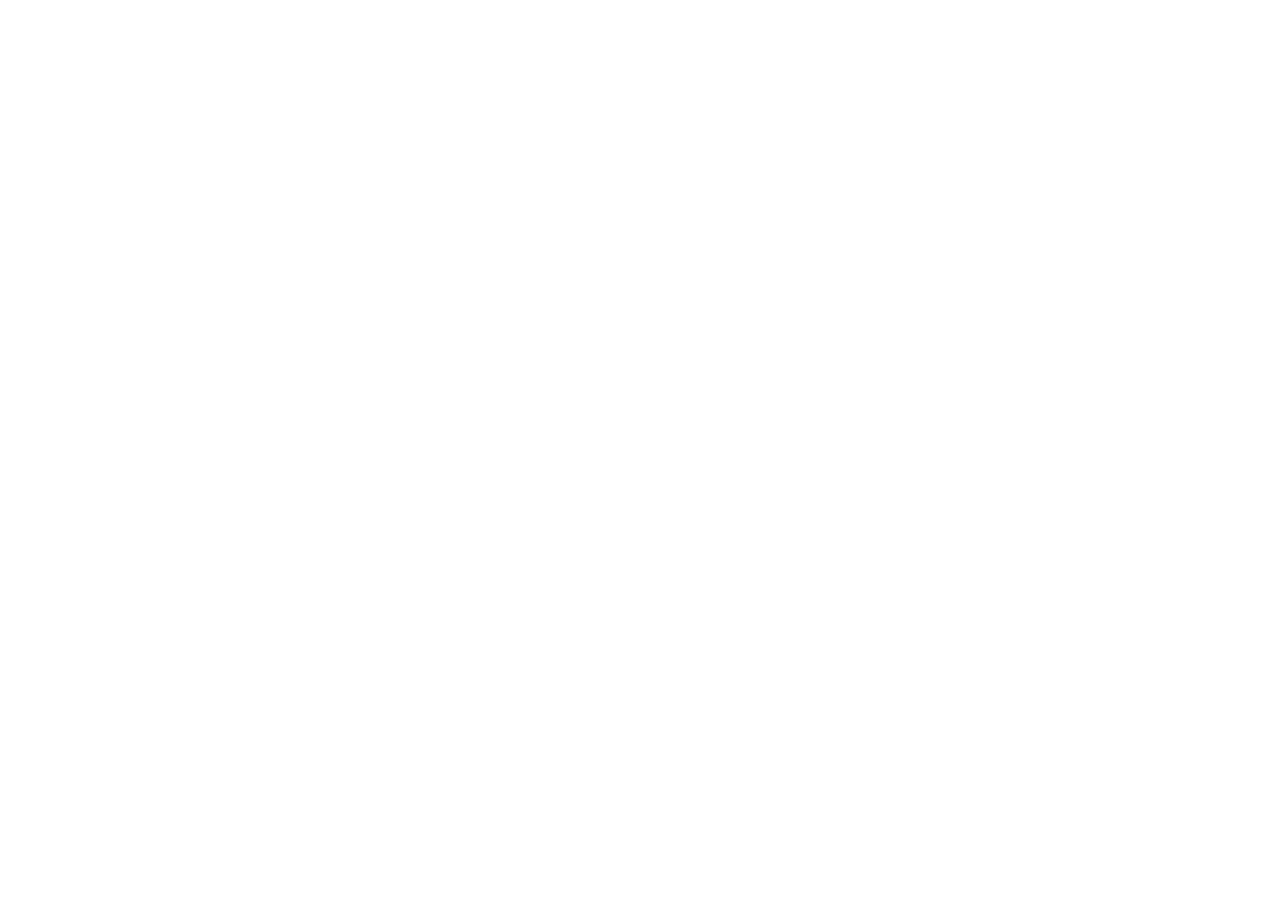
==== index.html @ f439f339 "criei a pagina principal" ====
<!DOCTYPE html>
<html lang="pt-br">
<head>
    <meta charset="UTF-8">
    <meta name="viewport" content="width=device-width, initial-scale=1.0">
    <link rel="shortcut icon" href="favicon.ico" type="image/x-icon">
    <title>Redes Sociais</title>

</head>
<body>
    
</body>
</html>
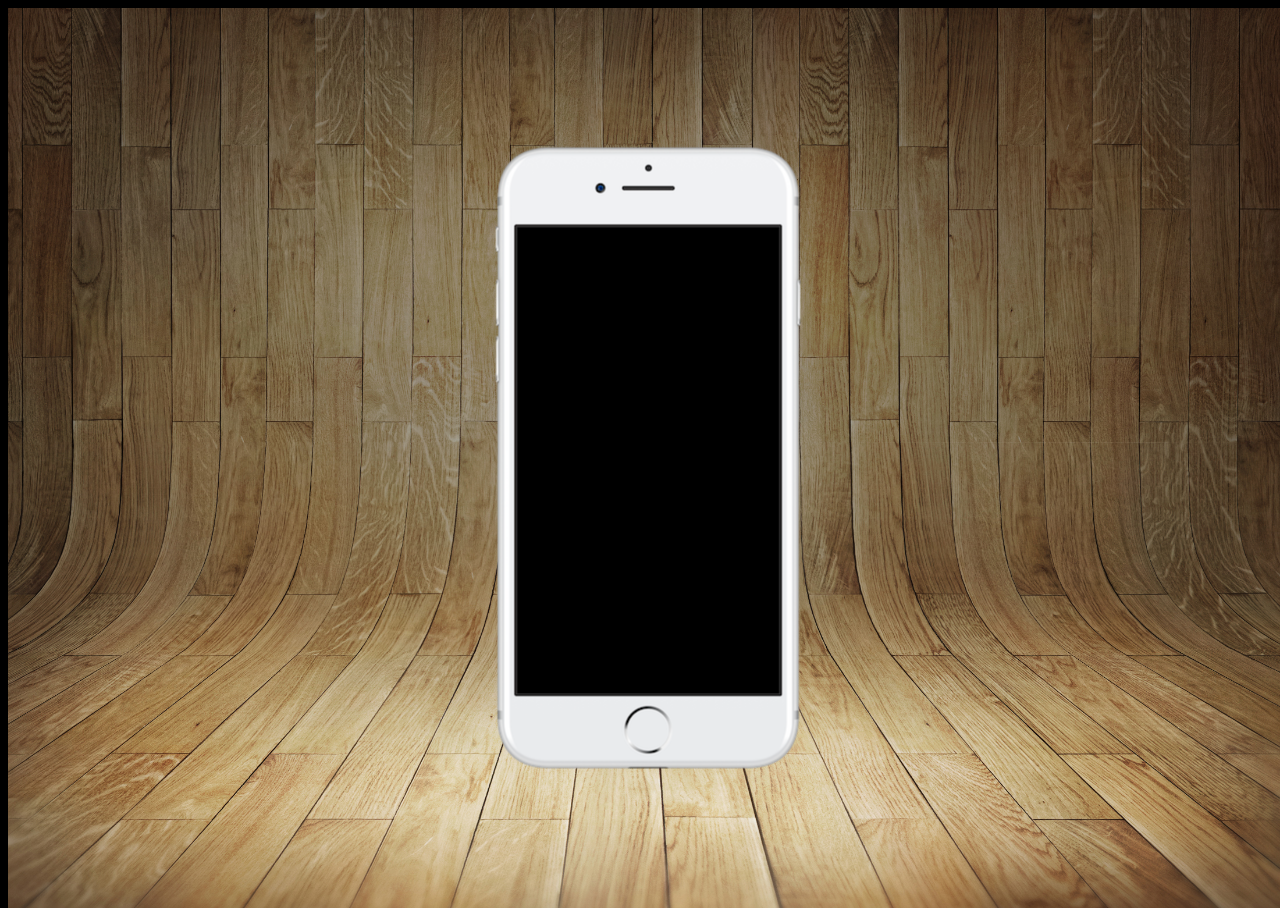
==== commit 97dc067d: "atualizado" ====
--- a/index.html
+++ b/index.html
@@ -4,10 +4,20 @@
     <meta charset="UTF-8">
     <meta name="viewport" content="width=device-width, initial-scale=1.0">
     <link rel="shortcut icon" href="favicon.ico" type="image/x-icon">
+    <link rel="stylesheet" href="estilos/style.css">
     <title>Redes Sociais</title>
 
 </head>
 <body>
+    <main>
+        <section id="telefone">
+
+        </section>
+        <section id="redes-sociais">
+
+        </section>
+
+    </main>
     
 </body>
 </html>--- a/estilos/style.css
+++ b/estilos/style.css
@@ -0,0 +1,37 @@
+@charset "UTF-8"
+
+* {
+    margin: 0px;
+    padding: 0px;
+    font-family: Arial, Helvetica, sans-serif;
+}
+
+html, body {
+    height: 100vh;
+    width: 100vw;
+    background-color: black;
+}
+
+body {
+    background: url('../imagens/fundo-madeira.jpg') no-repeat top center;
+    background-size: cover;
+    background-attachment: fixed;
+}
+
+main {
+    height: 100vh;
+    position: relative;
+    
+}
+
+section#telefone {
+    position: absolute;
+    top: 50%;
+    left: 50%;
+    transform: translate(-50%, -50%);
+
+    height: 627px;
+    width: 311px;
+    background: url('../imagens/frame-iphone.png') no-repeat;
+}
+
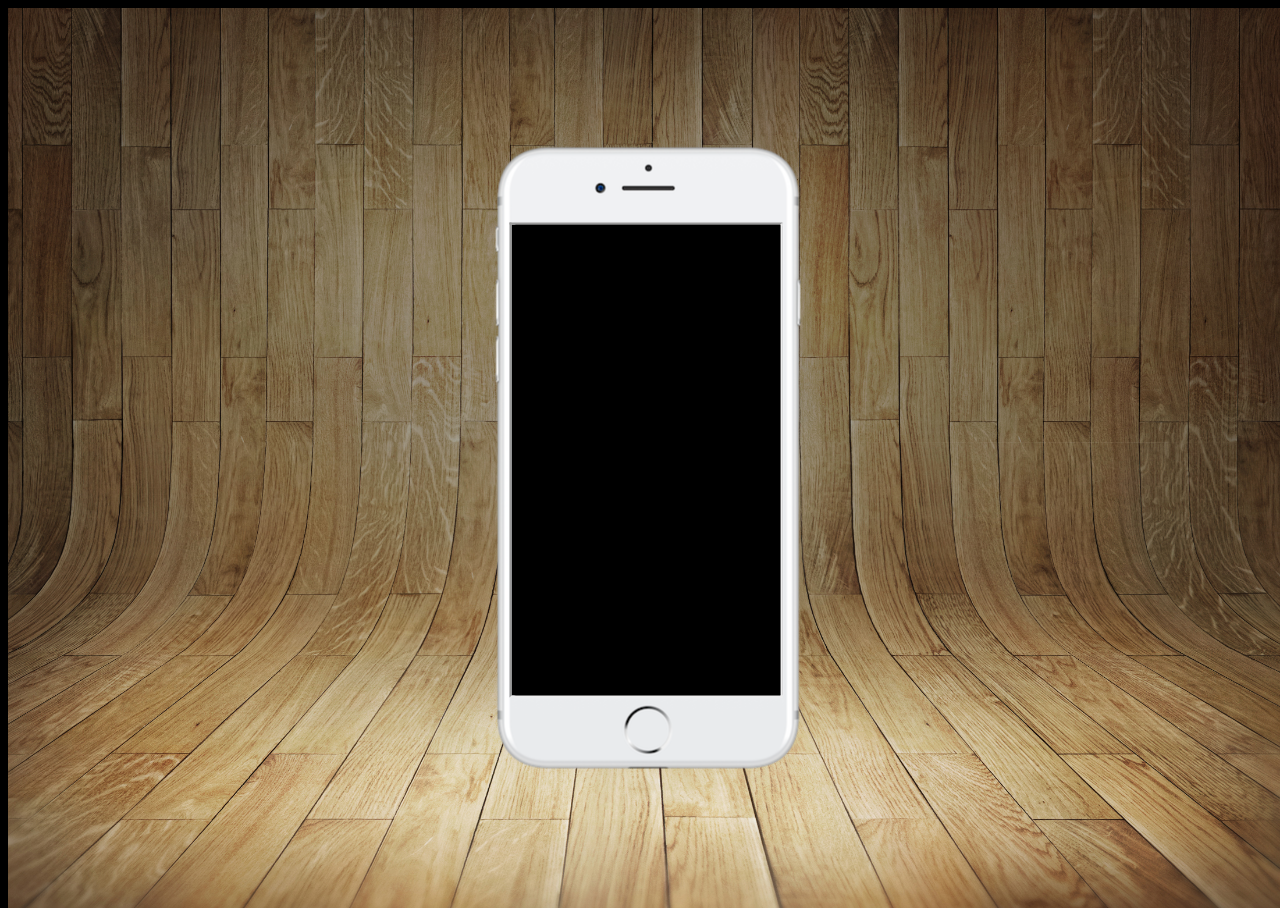
==== commit a95ff8a0: "criei a tela home" ====
--- a/index.html
+++ b/index.html
@@ -11,6 +11,7 @@
 <body>
     <main>
         <section id="telefone">
+            <iframe src="home.html" name="tela" id="tela"></iframe>
 
         </section>
         <section id="redes-sociais">
--- a/estilos/style.css
+++ b/estilos/style.css
@@ -35,3 +35,11 @@
     background: url('../imagens/frame-iphone.png') no-repeat;
 }
 
+iframe#tela {
+    position: relative;
+    top: 78px;
+    left: 17px;
+
+    width: 269px;
+    height: 471px;
+}
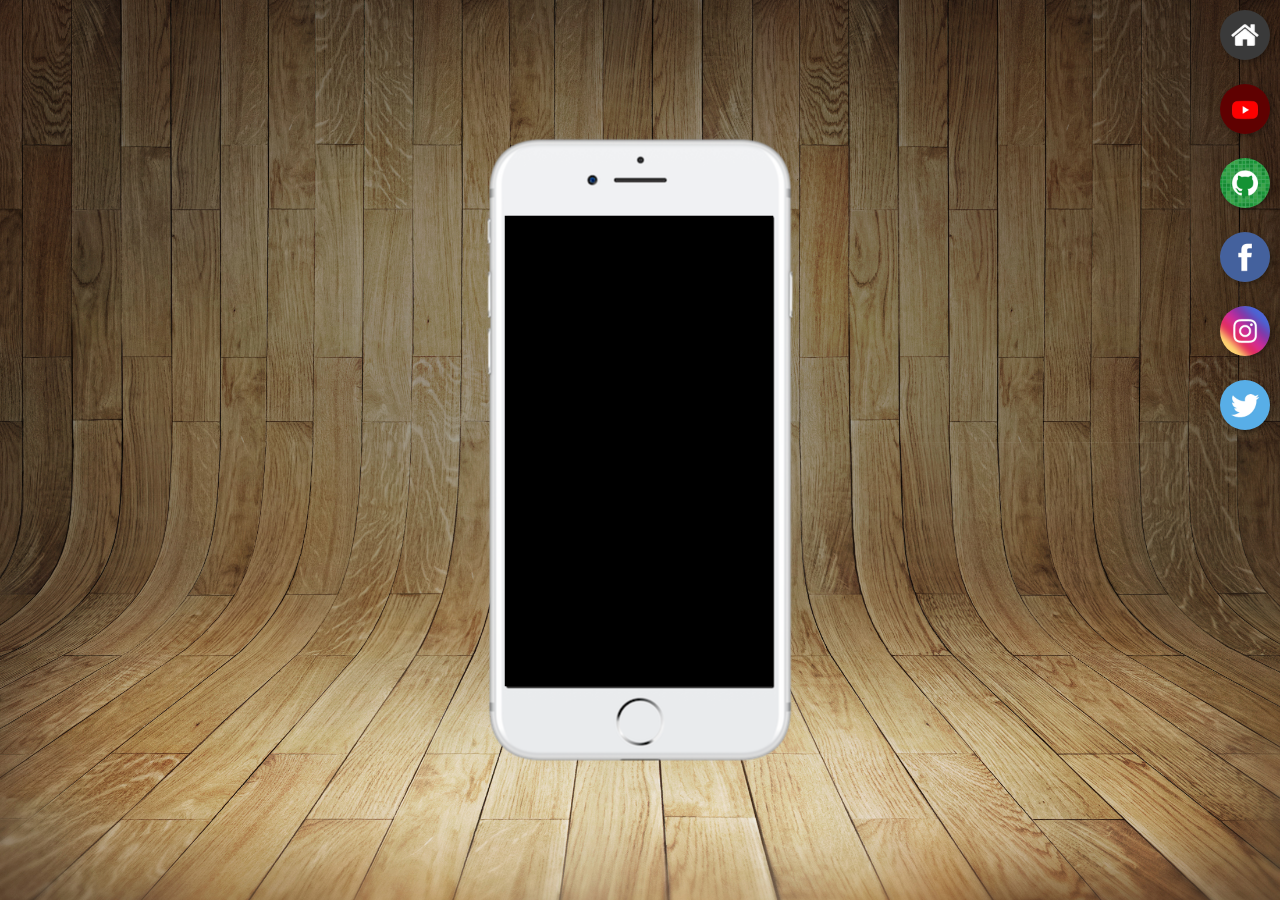
==== commit 82499505: "PROJETO CONCLUIDO" ====
--- a/index.html
+++ b/index.html
@@ -11,11 +11,24 @@
 <body>
     <main>
         <section id="telefone">
-            <iframe src="home.html" name="tela" id="tela"></iframe>
+            <iframe src="home.html" name="tela" id="tela" frameborder="0">
+            Seu navegadornão é compatível com isso.
+            </iframe>
+            
 
         </section>
         <section id="redes-sociais">
+            <a href="home.html" target="tela"><img src="imagens/logo-home.jpg" alt="Home"></a><br>
 
+            <a href="youtube.html" target="tela"><img src="imagens/logo-youtube.jpg" alt="Youtube"></a><br>
+
+            <a href="Github.html" target="tela"><img src="imagens/logo-github.jpg" alt="GitHub"></a><br>
+
+            <a href="facebook.html" target="tela"><img src="imagens/logo-facebook.jpg" alt="Facebook"></a><br>
+
+            <a href="instagram.html" target="tela"><img src="imagens/logo-instagram.jpg" alt="Instagram"></a><br>
+
+            <a href="twitter.html" target="tela"><img src="imagens/logo-twitter.jpg" alt="Twitter"></a>
         </section>
 
     </main>
--- a/estilos/style.css
+++ b/estilos/style.css
@@ -1,4 +1,4 @@
-@charset "UTF-8"
+@charset "UTF-8";
 
 * {
     margin: 0px;
@@ -16,6 +16,7 @@
     background: url('../imagens/fundo-madeira.jpg') no-repeat top center;
     background-size: cover;
     background-attachment: fixed;
+   
 }
 
 main {
@@ -37,9 +38,33 @@
 
 iframe#tela {
     position: relative;
-    top: 78px;
-    left: 17px;
-
+    top: 79px;
+    left: 20px;
+   
     width: 269px;
     height: 471px;
 }
+section#redes-sociais {
+    text-align: right;
+}
+
+section#redes-sociais img {
+    width: 50px;
+    margin: 10px;
+    border-radius: 50%;
+    box-shadow:  2px 2px 5px rgba(0, 0, 0, 0.315);
+    box-sizing: border-box;
+}
+
+section#redes-sociais img:hover {
+    border: 2px solid white;
+    transform: translate(-4px, -3px);
+    box-shadow: 5px 5px 10px rgba(0, 0, 0, 0.493);
+    transition: transform .5s, border 1s;
+    
+}
+
+::-webkit-scrollbar {
+    width: 0px;
+    height: 0px;
+}